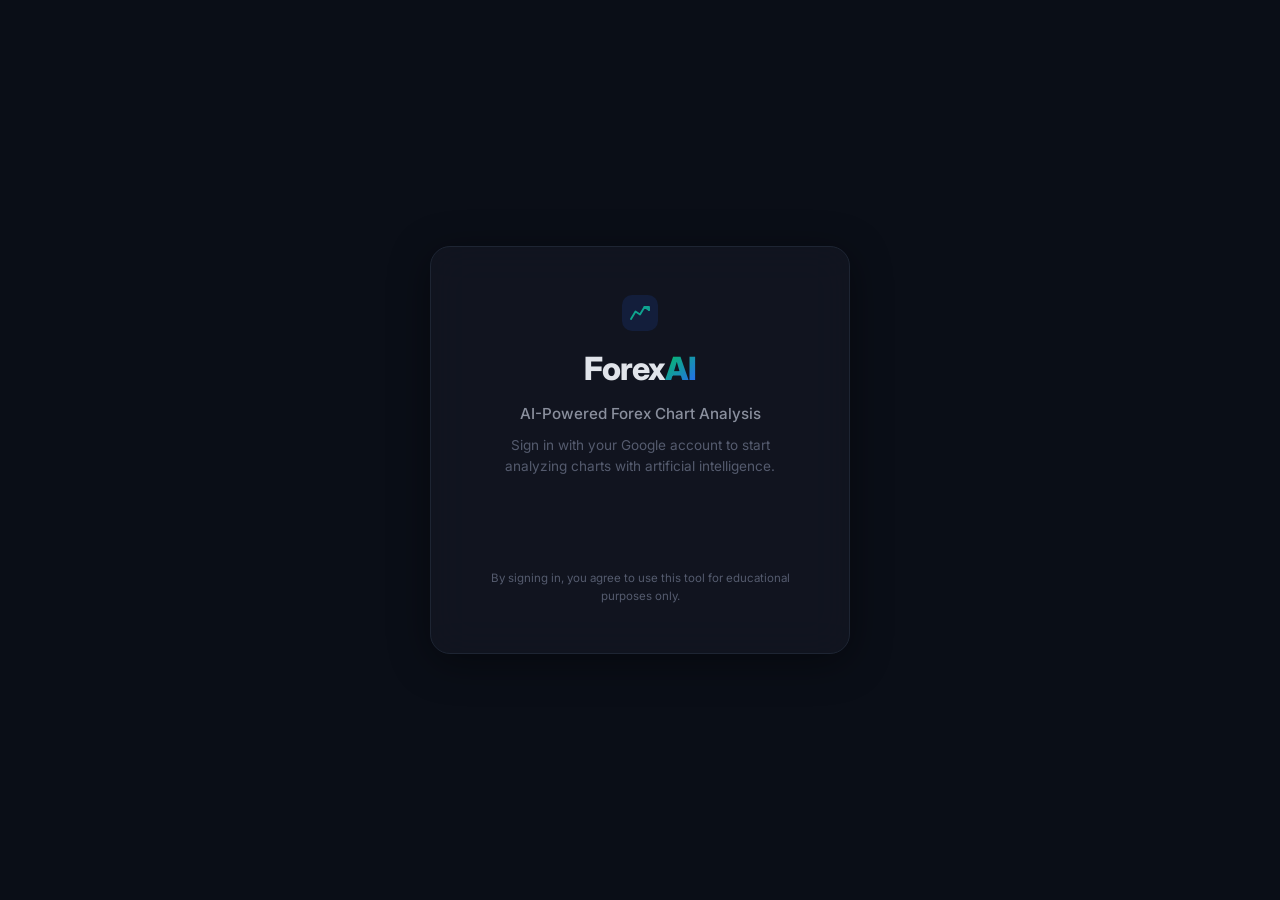
==== index.html @ 13924e3b "Update index.html" ====
<!DOCTYPE html>
<html lang="en">
<head>
    <meta charset="UTF-8">
    <meta name="viewport" content="width=device-width, initial-scale=1.0">
    <meta name="description" content="Forex AI Chart Analyzer - Upload your chart screenshot and get AI-powered Buy/Sell signals with detailed analysis">
    <title>Forex AI Analyzer</title>
    <link rel="preconnect" href="https://fonts.googleapis.com">
    <link rel="preconnect" href="https://fonts.gstatic.com" crossorigin>
    <link href="https://fonts.googleapis.com/css2?family=Inter:wght@300;400;500;600;700;800;900&display=swap" rel="stylesheet">
    <link rel="stylesheet" href="style.css">
    <script src="https://accounts.google.com/gsi/client" async defer></script>
    <script src="https://js.stripe.com/v3/"></script>
</head>
<body>
    <!-- Background Effects -->
    <div class="bg-grid"></div>
    <div class="bg-glow bg-glow-1"></div>
    <div class="bg-glow bg-glow-2"></div>
    <div class="bg-forex-elements">
        <!-- Floating Elements -->
        <div class="forex-el el-1">€</div>
        <div class="forex-el el-2">$</div>
        <div class="forex-el el-3">£</div>
        <div class="forex-el el-4">¥</div>
        <div class="forex-el el-5"><div class="candle-up"></div></div>
        <div class="forex-el el-6"><div class="candle-down"></div></div>
        <div class="forex-el el-7"><div class="candle-up"></div></div>
        <div class="forex-el el-8"><div class="candle-down"></div></div>
        <div class="forex-el el-9">
            <svg viewBox="0 0 24 24" width="32" height="32" fill="none" stroke="currentColor" stroke-width="2"><path d="M3 3v18h18"/><path d="M18 9l-5 5-4-4-6 6"/></svg>
        </div>
        <div class="forex-el el-10">
            <svg viewBox="0 0 24 24" width="32" height="32" fill="none" stroke="currentColor" stroke-width="2"><path d="M12 2v20M17 5H9.5a3.5 3.5 0 0 0 0 7h5a3.5 3.5 0 0 1 0 7H6"/></svg>
        </div>
    </div>

    <!-- Login Screen -->
    <div class="login-screen" id="loginScreen">
        <div class="login-card">
            <div class="login-logo">
                <div class="logo-icon logo-icon-lg">
                    <svg viewBox="0 0 32 32" fill="none">
                        <path d="M4 24L10 14L16 18L22 8L28 12" stroke="url(#gradLogin)" stroke-width="2.5" stroke-linecap="round" stroke-linejoin="round"/>
                        <path d="M22 8L28 8L28 12" stroke="url(#gradLogin)" stroke-width="2.5" stroke-linecap="round" stroke-linejoin="round"/>
                        <defs>
                            <linearGradient id="gradLogin" x1="4" y1="24" x2="28" y2="8">
                                <stop stop-color="#00c853"/>
                                <stop offset="1" stop-color="#2962ff"/>
                            </linearGradient>
                        </defs>
                    </svg>
                </div>
                <h1 class="login-title">Forex<span class="logo-ai">AI</span></h1>
            </div>
            <p class="login-subtitle">AI-Powered Forex Chart Analysis</p>
            <p class="login-desc">Sign in with your Google account to start analyzing charts with artificial intelligence.</p>
            <div class="google-btn-wrapper">
                <div id="googleSignInBtn"></div>
            </div>
            <p class="login-terms">By signing in, you agree to use this tool for educational purposes only.</p>
        </div>
    </div>

    <!-- Header -->
    <header class="header" id="appHeader" style="display:none;">
        <div class="header-inner">
            <div class="logo">
                <div class="logo-icon">
                    <svg viewBox="0 0 32 32" fill="none">
                        <path d="M4 24L10 14L16 18L22 8L28 12" stroke="url(#grad)" stroke-width="2.5" stroke-linecap="round" stroke-linejoin="round"/>
                        <path d="M22 8L28 8L28 12" stroke="url(#grad)" stroke-width="2.5" stroke-linecap="round" stroke-linejoin="round"/>
                        <defs>
                            <linearGradient id="grad" x1="4" y1="24" x2="28" y2="8">
                                <stop stop-color="#00c853"/>
                                <stop offset="1" stop-color="#2962ff"/>
                            </linearGradient>
                        </defs>
                    </svg>
                </div>
                <span class="logo-text">Forex<span class="logo-ai">AI</span></span>
            </div>
            <div class="header-actions">
                <button class="btn-pricing" id="btnPricing">
                    <svg width="16" height="16" viewBox="0 0 24 24" fill="none" stroke="currentColor" stroke-width="2" stroke-linecap="round" stroke-linejoin="round">
                        <path d="M12 2v20M17 5H9.5a3.5 3.5 0 0 0 0 7h5a3.5 3.5 0 0 1 0 7H6"/>
                    </svg>
                    <span id="planBadge" class="plan-badge free">Free</span>
                </button>
                <div class="usage-counter" id="usageCounter">
                    <span id="usageText">3/3 left</span>
                </div>
                <div class="user-profile" id="userProfile">
                    <img class="user-avatar" id="userAvatar" alt="Avatar" src="">
                    <span class="user-name" id="userName"></span>
                </div>
                <button class="btn-logout" id="btnLogout" title="Sign Out">
                    <svg width="18" height="18" viewBox="0 0 24 24" fill="none" stroke="currentColor" stroke-width="2" stroke-linecap="round" stroke-linejoin="round">
                        <path d="M9 21H5a2 2 0 0 1-2-2V5a2 2 0 0 1 2-2h4"/>
                        <polyline points="16 17 21 12 16 7"/>
                        <line x1="21" y1="12" x2="9" y2="12"/>
                    </svg>
                </button>
            </div>
        </div>
    </header>

    <!-- Pricing Modal -->
    <div class="modal-overlay" id="pricingModal">
        <div class="pricing-modal">
            <button class="modal-close" id="pricingClose">&times;</button>
            <h2 class="pricing-title">Upgrade to <span class="gradient-text">Premium</span></h2>
            <p class="pricing-subtitle">Unlock unlimited AI-powered chart analysis</p>

            <div class="pricing-cards">
                <!-- Free Plan -->
                <div class="pricing-card">
                    <div class="pricing-plan-name">Free</div>
                    <div class="pricing-price">
                        <span class="price-amount">$0</span>
                        <span class="price-period">/month</span>
                    </div>
                    <ul class="pricing-features">
                        <li class="included">
                            <svg width="16" height="16" viewBox="0 0 24 24" fill="none" stroke="currentColor" stroke-width="2.5"><polyline points="20 6 9 17 4 12"/></svg>
                            3 analyses per day
                        </li>
                        <li class="included">
                            <svg width="16" height="16" viewBox="0 0 24 24" fill="none" stroke="currentColor" stroke-width="2.5"><polyline points="20 6 9 17 4 12"/></svg>
                            Basic Buy/Sell signals
                        </li>
                        <li class="included">
                            <svg width="16" height="16" viewBox="0 0 24 24" fill="none" stroke="currentColor" stroke-width="2.5"><polyline points="20 6 9 17 4 12"/></svg>
                            Analysis history
                        </li>
                        <li class="excluded">
                            <svg width="16" height="16" viewBox="0 0 24 24" fill="none" stroke="currentColor" stroke-width="2.5"><line x1="18" y1="6" x2="6" y2="18"/><line x1="6" y1="6" x2="18" y2="18"/></svg>
                            Key levels & indicators
                        </li>
                        <li class="excluded">
                            <svg width="16" height="16" viewBox="0 0 24 24" fill="none" stroke="currentColor" stroke-width="2.5"><line x1="18" y1="6" x2="6" y2="18"/><line x1="6" y1="6" x2="18" y2="18"/></svg>
                            Priority AI processing
                        </li>
                    </ul>
                    <button class="btn-plan current" disabled>Current Plan</button>
                </div>

                <!-- Premium Plan -->
                <div class="pricing-card premium">
                    <div class="popular-badge">Most Popular</div>
                    <div class="pricing-plan-name">Premium</div>
                    <div class="pricing-price">
                        <span class="price-amount">$40</span>
                        <span class="price-period">/month</span>
                    </div>
                    <ul class="pricing-features">
                        <li class="included">
                            <svg width="16" height="16" viewBox="0 0 24 24" fill="none" stroke="currentColor" stroke-width="2.5"><polyline points="20 6 9 17 4 12"/></svg>
                            Unlimited analyses
                        </li>
                        <li class="included">
                            <svg width="16" height="16" viewBox="0 0 24 24" fill="none" stroke="currentColor" stroke-width="2.5"><polyline points="20 6 9 17 4 12"/></svg>
                            Advanced Buy/Sell signals
                        </li>
                        <li class="included">
                            <svg width="16" height="16" viewBox="0 0 24 24" fill="none" stroke="currentColor" stroke-width="2.5"><polyline points="20 6 9 17 4 12"/></svg>
                            Analysis history
                        </li>
                        <li class="included">
                            <svg width="16" height="16" viewBox="0 0 24 24" fill="none" stroke="currentColor" stroke-width="2.5"><polyline points="20 6 9 17 4 12"/></svg>
                            Key levels & indicators
                        </li>
                        <li class="included">
                            <svg width="16" height="16" viewBox="0 0 24 24" fill="none" stroke="currentColor" stroke-width="2.5"><polyline points="20 6 9 17 4 12"/></svg>
                            Priority AI processing
                        </li>
                    </ul>
                    <button class="btn-plan upgrade" id="btnUpgrade">
                        <svg width="16" height="16" viewBox="0 0 24 24" fill="none" stroke="currentColor" stroke-width="2.5"><polygon points="13 2 3 14 12 14 11 22 21 10 12 10 13 2"/></svg>
                        Upgrade Now
                    </button>
                </div>
            </div>
        </div>
    </div>

    <!-- Checkout Modal -->
    <div class="modal-overlay" id="checkoutModal">
        <div class="checkout-modal">
            <button class="modal-close" id="checkoutClose">&times;</button>
            <div class="checkout-header">
                <h3>Complete Payment</h3>
                <p>ForexAI Premium - $40/month</p>
            </div>
            
            <form class="checkout-form" id="checkoutForm">
                <div class="form-group">
                    <label>Email Address</label>
                    <input type="email" id="checkoutEmail" required placeholder="you@example.com">
                </div>
                
                <div class="form-group">
                    <label>Card Information</label>
                    <div class="card-input-wrapper">
                        <svg class="card-icon" width="20" height="20" viewBox="0 0 24 24" fill="none" stroke="currentColor" stroke-width="2" stroke-linecap="round" stroke-linejoin="round"><rect x="1" y="4" width="22" height="16" rx="2" ry="2"></rect><line x1="1" y1="10" x2="23" y2="10"></line></svg>
                        <input type="text" id="cardNumber" class="card-number" placeholder="0000 0000 0000 0000" maxlength="19" required>
                    </div>
                    <div class="card-details-row">
                        <input type="text" id="cardExpiry" placeholder="MM / YY" maxlength="7" required>
                        <input type="text" id="cardCvc" placeholder="CVC" maxlength="4" required>
                    </div>
                </div>

                <div class="form-group">
                    <label>Name on Card</label>
                    <input type="text" id="cardName" required placeholder="John Doe">
                </div>

                <button type="submit" class="btn-pay" id="btnPay">
                    <span class="pay-text">Pay $40</span>
                    <div class="spinner pay-spinner" style="display:none;"></div>
                </button>
                <div class="secure-badge">
                    <svg width="14" height="14" viewBox="0 0 24 24" fill="none" stroke="currentColor" stroke-width="2"><rect x="3" y="11" width="18" height="11" rx="2" ry="2"></rect><path d="M7 11V7a5 5 0 0 1 10 0v4"></path></svg>
                    Payments are secure and encrypted
                </div>
            </form>
        </div>
    </div>

    <!-- Main Content -->
    <main class="main" id="appMain" style="display:none;">
        <!-- Hero Section -->
        <section class="hero">
            <h1>Analyze Forex Charts <br><span class="gradient-text">with Artificial Intelligence</span></h1>
            <p class="hero-desc">Upload a chart screenshot and get professional analysis with Buy/Sell signals, risk levels, and detailed recommendations.</p>
        </section>

        <!-- Upload Section -->
        <section class="upload-section">
            <div class="upload-zone" id="uploadZone">
                <div class="upload-content" id="uploadContent">
                    <div class="upload-icon">
                        <svg width="48" height="48" viewBox="0 0 24 24" fill="none" stroke="currentColor" stroke-width="1.5" stroke-linecap="round" stroke-linejoin="round">
                            <path d="M21 15v4a2 2 0 0 1-2 2H5a2 2 0 0 1-2-2v-4"/>
                            <polyline points="17 8 12 3 7 8"/>
                            <line x1="12" y1="3" x2="12" y2="15"/>
                        </svg>
                    </div>
                    <h3>Drag & drop your chart here</h3>
                    <p>or click to browse</p>
                    <span class="upload-formats">PNG, JPG, WEBP — Max 10MB</span>
                </div>
                <div class="upload-preview" id="uploadPreview" style="display:none;">
                    <img id="previewImg" alt="Preview">
                    <button class="btn-remove" id="btnRemove" title="Remove image">
                        <svg width="20" height="20" viewBox="0 0 24 24" fill="none" stroke="currentColor" stroke-width="2"><line x1="18" y1="6" x2="6" y2="18"/><line x1="6" y1="6" x2="18" y2="18"/></svg>
                    </button>
                </div>
                <input type="file" id="fileInput" accept="image/*" hidden>
            </div>

            <button class="btn-analyze" id="btnAnalyze" disabled>
                <span class="btn-text">
                    <svg width="20" height="20" viewBox="0 0 24 24" fill="none" stroke="currentColor" stroke-width="2" stroke-linecap="round" stroke-linejoin="round">
                        <polygon points="13 2 3 14 12 14 11 22 21 10 12 10 13 2"/>
                    </svg>
                    Analyze with AI
                </span>
                <span class="btn-loading" style="display:none;">
                    <div class="spinner"></div>
                    Analyzing...
                </span>
            </button>
        </section>

        <!-- Results Section -->
        <section class="results-section" id="resultsSection" style="display:none;">
            <div class="results-header">
                <h2>📊 Analysis Results</h2>
                <div class="results-timestamp" id="resultsTime"></div>
            </div>

            <div class="signal-card" id="signalCard">
                <div class="signal-main">
                    <div class="signal-badge" id="signalBadge">BUY</div>
                    <div class="signal-details">
                        <div class="signal-label">Main Signal</div>
                        <div class="signal-pair" id="signalPair">—</div>
                    </div>
                </div>
                <div class="signal-metrics">
                    <div class="metric">
                        <span class="metric-label">Confidence</span>
                        <div class="metric-bar">
                            <div class="metric-fill" id="confidenceFill"></div>
                        </div>
                        <span class="metric-value" id="confidenceValue">—</span>
                    </div>
                    <div class="metric">
                        <span class="metric-label">Risk</span>
                        <span class="metric-value risk-badge" id="riskValue">—</span>
                    </div>
                </div>
            </div>

            <div class="analysis-grid">
                <div class="analysis-card">
                    <div class="card-header">
                        <span class="card-icon">📝</span>
                        <h3>Detailed Analysis</h3>
                    </div>
                    <div class="card-body" id="analysisText"></div>
                </div>

                <div class="analysis-card">
                    <div class="card-header">
                        <span class="card-icon">🎯</span>
                        <h3>Key Levels</h3>
                    </div>
                    <div class="card-body">
                        <div class="levels-grid" id="levelsGrid"></div>
                    </div>
                </div>

                <div class="analysis-card full-width">
                    <div class="card-header">
                        <span class="card-icon">💡</span>
                        <h3>Recommendations</h3>
                    </div>
                    <div class="card-body" id="recommendationsText"></div>
                </div>
            </div>
        </section>

        <!-- History Section -->
        <section class="history-section" id="historySection" style="display:none;">
            <div class="history-header">
                <h2>📋 Analysis History</h2>
                <button class="btn-clear-history" id="btnClearHistory">Clear</button>
            </div>
            <div class="history-list" id="historyList"></div>
        </section>
    </main>

    <script src="app.js"></script>
</body>
</html>
---- style.css ----
/* ===== RESET & BASE ===== */
*, *::before, *::after {
    margin: 0;
    padding: 0;
    box-sizing: border-box;
}

:root {
    --bg-primary: #0a0e17;
    --bg-secondary: #0d1321;
    --bg-card: #131722;
    --bg-card-hover: #1a1f2e;
    --bg-input: #0e1525;
    --border: #1e2533;
    --border-hover: #2a3344;
    --text-primary: #e1e4ea;
    --text-secondary: #8a8f9d;
    --text-muted: #555b6e;
    --green: #00c853;
    --green-dim: rgba(0, 200, 83, 0.15);
    --green-glow: rgba(0, 200, 83, 0.4);
    --red: #ff1744;
    --red-dim: rgba(255, 23, 68, 0.15);
    --red-glow: rgba(255, 23, 68, 0.4);
    --orange: #ff9100;
    --orange-dim: rgba(255, 145, 0, 0.15);
    --blue: #2962ff;
    --blue-dim: rgba(41, 98, 255, 0.12);
    --blue-glow: rgba(41, 98, 255, 0.3);
    --gradient: linear-gradient(135deg, #00c853, #2962ff);
    --gradient-warm: linear-gradient(135deg, #ff9100, #ff1744);
    --radius: 12px;
    --radius-lg: 16px;
    --radius-xl: 20px;
    --shadow: 0 4px 24px rgba(0, 0, 0, 0.3);
    --shadow-lg: 0 8px 40px rgba(0, 0, 0, 0.4);
    --transition: 0.3s cubic-bezier(0.4, 0, 0.2, 1);
}

html {
    scroll-behavior: smooth;
}

body {
    font-family: 'Inter', -apple-system, BlinkMacSystemFont, sans-serif;
    background: var(--bg-primary);
    color: var(--text-primary);
    line-height: 1.6;
    min-height: 100vh;
    overflow-x: hidden;
    -webkit-font-smoothing: antialiased;
}

/* ===== BACKGROUND EFFECTS ===== */
.bg-grid {
    position: fixed;
    inset: 0;
    background-image: 
        linear-gradient(rgba(41, 98, 255, 0.03) 1px, transparent 1px),
        linear-gradient(90deg, rgba(41, 98, 255, 0.03) 1px, transparent 1px);
    background-size: 60px 60px;
    pointer-events: none;
    z-index: 0;
}

.bg-glow {
    position: fixed;
    border-radius: 50%;
    filter: blur(120px);
    pointer-events: none;
    z-index: 0;
}

.bg-glow-1 {
    width: 600px;
    height: 600px;
    background: rgba(41, 98, 255, 0.08);
    top: -200px;
    right: -100px;
    animation: float 20s ease-in-out infinite;
}

.bg-glow-2 {
    width: 500px;
    height: 500px;
    background: rgba(0, 200, 83, 0.06);
    bottom: -200px;
    left: -100px;
    animation: float 25s ease-in-out infinite reverse;
}

@keyframes float {
    0%, 100% { transform: translate(0, 0); }
    33% { transform: translate(30px, -30px); }
    66% { transform: translate(-20px, 20px); }
}

/* ===== LOGIN SCREEN ===== */
.login-screen {
    position: fixed;
    inset: 0;
    z-index: 1000;
    display: flex;
    align-items: center;
    justify-content: center;
    background: var(--bg-primary);
    transition: opacity 0.5s ease, transform 0.5s ease;
}

.login-screen.hidden {
    opacity: 0;
    transform: scale(1.02);
    pointer-events: none;
}

.login-card {
    text-align: center;
    padding: 48px 40px;
    background: rgba(19, 23, 34, 0.8);
    border: 1px solid var(--border);
    border-radius: var(--radius-xl);
    backdrop-filter: blur(20px);
    -webkit-backdrop-filter: blur(20px);
    box-shadow: var(--shadow-lg);
    max-width: 420px;
    width: 90%;
    animation: loginAppear 0.6s ease-out;
}

@keyframes loginAppear {
    from { opacity: 0; transform: translateY(20px); }
    to { opacity: 1; transform: translateY(0); }
}

.login-logo {
    display: flex;
    flex-direction: column;
    align-items: center;
    gap: 12px;
    margin-bottom: 8px;
}

.logo-icon-lg {
    width: 56px;
    height: 56px;
    padding: 10px;
}

.login-title {
    font-size: 2rem;
    font-weight: 800;
    letter-spacing: -1px;
}

.login-subtitle {
    color: var(--text-secondary);
    font-size: 0.95rem;
    font-weight: 500;
    margin-bottom: 8px;
}

.login-desc {
    color: var(--text-muted);
    font-size: 0.85rem;
    line-height: 1.6;
    margin-bottom: 28px;
    max-width: 320px;
    margin-left: auto;
    margin-right: auto;
}

.google-btn-wrapper {
    display: flex;
    justify-content: center;
    margin-bottom: 20px;
    min-height: 44px;
}

.login-terms {
    color: var(--text-muted);
    font-size: 0.72rem;
    line-height: 1.5;
}

/* ===== HEADER ===== */
.header {
    position: sticky;
    top: 0;
    z-index: 100;
    background: rgba(10, 14, 23, 0.8);
    backdrop-filter: blur(20px);
    -webkit-backdrop-filter: blur(20px);
    border-bottom: 1px solid var(--border);
}

.header-inner {
    max-width: 1100px;
    margin: 0 auto;
    padding: 14px 24px;
    display: flex;
    align-items: center;
    justify-content: space-between;
}

.logo {
    display: flex;
    align-items: center;
    gap: 10px;
}

.logo-icon {
    width: 36px;
    height: 36px;
    background: var(--blue-dim);
    border-radius: 10px;
    display: flex;
    align-items: center;
    justify-content: center;
    padding: 6px;
}

.logo-icon svg {
    width: 100%;
    height: 100%;
}

.logo-text {
    font-size: 1.3rem;
    font-weight: 700;
    letter-spacing: -0.5px;
}

.logo-ai {
    background: var(--gradient);
    -webkit-background-clip: text;
    -webkit-text-fill-color: transparent;
    background-clip: text;
    font-weight: 800;
}

/* User Profile */
.header-actions {
    display: flex;
    align-items: center;
    gap: 12px;
}

.user-profile {
    display: flex;
    align-items: center;
    gap: 10px;
}

.user-avatar {
    width: 32px;
    height: 32px;
    border-radius: 50%;
    border: 2px solid var(--border);
    object-fit: cover;
}

.user-name {
    font-size: 0.85rem;
    font-weight: 500;
    color: var(--text-secondary);
}

.btn-logout {
    width: 36px;
    height: 36px;
    display: flex;
    align-items: center;
    justify-content: center;
    background: transparent;
    border: 1px solid var(--border);
    border-radius: 10px;
    color: var(--text-muted);
    cursor: pointer;
    transition: var(--transition);
}

.btn-logout:hover {
    border-color: var(--red);
    color: var(--red);
    background: var(--red-dim);
}

/* ===== MAIN ===== */
.main {
    position: relative;
    z-index: 1;
    max-width: 1100px;
    margin: 0 auto;
    padding: 0 24px 60px;
}

/* ===== HERO ===== */
.hero {
    text-align: center;
    padding: 60px 0 40px;
}

.hero h1 {
    font-size: clamp(1.8rem, 4vw, 2.8rem);
    font-weight: 800;
    line-height: 1.2;
    letter-spacing: -1px;
    margin-bottom: 16px;
}

.gradient-text {
    background: var(--gradient);
    -webkit-background-clip: text;
    -webkit-text-fill-color: transparent;
    background-clip: text;
}

.hero-desc {
    color: var(--text-secondary);
    font-size: 1.05rem;
    max-width: 560px;
    margin: 0 auto;
    line-height: 1.7;
}

/* ===== UPLOAD SECTION ===== */
.upload-section {
    margin-bottom: 40px;
}

.upload-zone {
    border: 2px dashed var(--border);
    border-radius: var(--radius-xl);
    background: var(--bg-card);
    cursor: pointer;
    transition: var(--transition);
    overflow: hidden;
    position: relative;
}

.upload-zone:hover {
    border-color: var(--blue);
    background: rgba(41, 98, 255, 0.04);
}

.upload-zone.dragging {
    border-color: var(--green);
    background: rgba(0, 200, 83, 0.04);
    transform: scale(1.01);
}

.upload-zone.has-image {
    border-style: solid;
    border-color: var(--border);
    cursor: default;
}

.upload-content {
    display: flex;
    flex-direction: column;
    align-items: center;
    justify-content: center;
    padding: 50px 20px;
    gap: 8px;
}

.upload-icon {
    width: 72px;
    height: 72px;
    background: var(--blue-dim);
    border-radius: 50%;
    display: flex;
    align-items: center;
    justify-content: center;
    color: var(--blue);
    margin-bottom: 8px;
    animation: pulse-soft 3s ease-in-out infinite;
}

@keyframes pulse-soft {
    0%, 100% { transform: scale(1); box-shadow: 0 0 0 0 rgba(41, 98, 255, 0.2); }
    50% { transform: scale(1.05); box-shadow: 0 0 0 15px rgba(41, 98, 255, 0); }
}

.upload-content h3 {
    font-size: 1.1rem;
    font-weight: 600;
}

.upload-content p {
    color: var(--text-secondary);
    font-size: 0.9rem;
}

.upload-formats {
    font-size: 0.75rem;
    color: var(--text-muted);
    margin-top: 4px;
}

.upload-preview {
    position: relative;
    width: 100%;
}

.upload-preview img {
    width: 100%;
    max-height: 450px;
    object-fit: contain;
    display: block;
    background: #0a0c12;
}

.btn-remove {
    position: absolute;
    top: 12px;
    right: 12px;
    width: 36px;
    height: 36px;
    background: rgba(10, 14, 23, 0.85);
    backdrop-filter: blur(8px);
    border: 1px solid var(--border);
    border-radius: 10px;
    color: var(--text-secondary);
    cursor: pointer;
    display: flex;
    align-items: center;
    justify-content: center;
    transition: var(--transition);
}

.btn-remove:hover {
    background: var(--red-dim);
    border-color: var(--red);
    color: var(--red);
}

.btn-analyze {
    display: flex;
    align-items: center;
    justify-content: center;
    width: 100%;
    margin-top: 16px;
    padding: 15px 24px;
    background: var(--gradient);
    border: none;
    border-radius: var(--radius);
    color: white;
    font-family: inherit;
    font-size: 1rem;
    font-weight: 600;
    cursor: pointer;
    transition: var(--transition);
    position: relative;
    overflow: hidden;
}

.btn-analyze::before {
    content: '';
    position: absolute;
    inset: 0;
    background: linear-gradient(90deg, transparent, rgba(255,255,255,0.1), transparent);
    transform: translateX(-100%);
    transition: 0.6s;
}

.btn-analyze:not(:disabled):hover::before {
    transform: translateX(100%);
}

.btn-analyze:not(:disabled):hover {
    transform: translateY(-2px);
    box-shadow: 0 8px 30px rgba(41, 98, 255, 0.3);
}

.btn-analyze:disabled {
    opacity: 0.4;
    cursor: not-allowed;
}

.btn-text, .btn-loading {
    display: flex;
    align-items: center;
    gap: 8px;
}

.spinner {
    width: 20px;
    height: 20px;
    border: 2.5px solid rgba(255, 255, 255, 0.3);
    border-top-color: white;
    border-radius: 50%;
    animation: spin 0.8s linear infinite;
}

@keyframes spin {
    to { transform: rotate(360deg); }
}

/* ===== RESULTS ===== */
.results-section {
    animation: fadeUp 0.6s ease-out;
}

@keyframes fadeUp {
    from { opacity: 0; transform: translateY(20px); }
    to { opacity: 1; transform: translateY(0); }
}

.results-header {
    display: flex;
    align-items: center;
    justify-content: space-between;
    margin-bottom: 20px;
}

.results-header h2 {
    font-size: 1.3rem;
    font-weight: 700;
}

.results-timestamp {
    font-size: 0.8rem;
    color: var(--text-muted);
}

/* Signal Card */
.signal-card {
    background: var(--bg-card);
    border: 1px solid var(--border);
    border-radius: var(--radius-xl);
    padding: 24px;
    margin-bottom: 20px;
    transition: var(--transition);
}

.signal-card.buy {
    border-color: rgba(0, 200, 83, 0.3);
    box-shadow: 0 0 40px rgba(0, 200, 83, 0.08);
}

.signal-card.sell {
    border-color: rgba(255, 23, 68, 0.3);
    box-shadow: 0 0 40px rgba(255, 23, 68, 0.08);
}

.signal-card.hold {
    border-color: rgba(255, 145, 0, 0.3);
    box-shadow: 0 0 40px rgba(255, 145, 0, 0.08);
}

.signal-main {
    display: flex;
    align-items: center;
    gap: 16px;
    margin-bottom: 20px;
}

.signal-badge {
    padding: 10px 28px;
    border-radius: var(--radius);
    font-size: 1.3rem;
    font-weight: 800;
    letter-spacing: 2px;
    animation: glow-pulse 2s ease-in-out infinite;
}

.signal-card.buy .signal-badge {
    background: var(--green-dim);
    color: var(--green);
    text-shadow: 0 0 20px var(--green-glow);
}

.signal-card.sell .signal-badge {
    background: var(--red-dim);
    color: var(--red);
    text-shadow: 0 0 20px var(--red-glow);
}

.signal-card.hold .signal-badge {
    background: var(--orange-dim);
    color: var(--orange);
}

@keyframes glow-pulse {
    0%, 100% { opacity: 1; }
    50% { opacity: 0.8; }
}

.signal-label {
    font-size: 0.8rem;
    color: var(--text-muted);
    text-transform: uppercase;
    letter-spacing: 1px;
    margin-bottom: 2px;
}

.signal-pair {
    font-size: 1.1rem;
    font-weight: 600;
}

.signal-metrics {
    display: flex;
    gap: 24px;
    flex-wrap: wrap;
}

.metric {
    flex: 1;
    min-width: 150px;
    display: flex;
    flex-direction: column;
    gap: 6px;
}

.metric-label {
    font-size: 0.8rem;
    color: var(--text-muted);
    text-transform: uppercase;
    letter-spacing: 0.5px;
}

.metric-bar {
    height: 6px;
    background: var(--bg-input);
    border-radius: 10px;
    overflow: hidden;
}

.metric-fill {
    height: 100%;
    border-radius: 10px;
    background: var(--gradient);
    transition: width 1s ease-out;
    width: 0%;
}

.metric-value {
    font-size: 0.95rem;
    font-weight: 600;
}

.risk-badge {
    display: inline-block;
    padding: 3px 10px;
    border-radius: 6px;
    font-size: 0.8rem;
    width: fit-content;
}

.risk-badge.low {
    background: var(--green-dim);
    color: var(--green);
}

.risk-badge.medium {
    background: var(--orange-dim);
    color: var(--orange);
}

.risk-badge.high {
    background: var(--red-dim);
    color: var(--red);
}

/* Analysis Grid */
.analysis-grid {
    display: grid;
    grid-template-columns: 1fr 1fr;
    gap: 16px;
}

.analysis-card {
    background: var(--bg-card);
    border: 1px solid var(--border);
    border-radius: var(--radius-lg);
    padding: 22px;
    transition: var(--transition);
}

.analysis-card:hover {
    border-color: var(--border-hover);
}

.analysis-card.full-width {
    grid-column: 1 / -1;
}

.card-header {
    display: flex;
    align-items: center;
    gap: 8px;
    margin-bottom: 14px;
}

.card-icon {
    font-size: 1.1rem;
}

.card-header h3 {
    font-size: 0.95rem;
    font-weight: 600;
}

.card-body {
    color: var(--text-secondary);
    font-size: 0.9rem;
    line-height: 1.7;
}

.card-body p {
    margin-bottom: 8px;
}

.card-body ul {
    list-style: none;
    padding: 0;
}

.card-body ul li {
    padding: 4px 0;
    padding-left: 18px;
    position: relative;
}

.card-body ul li::before {
    content: '▸';
    position: absolute;
    left: 0;
    color: var(--blue);
}

/* Levels Grid */
.levels-grid {
    display: grid;
    gap: 10px;
}

.level-item {
    display: flex;
    justify-content: space-between;
    align-items: center;
    padding: 10px 14px;
    background: var(--bg-input);
    border-radius: 8px;
}

.level-label {
    font-size: 0.8rem;
    color: var(--text-muted);
    text-transform: uppercase;
    letter-spacing: 0.5px;
}

.level-value {
    font-weight: 700;
    font-size: 0.95rem;
    font-family: 'Inter', monospace;
}

.level-value.green { color: var(--green); }
.level-value.red { color: var(--red); }
.level-value.blue { color: #5b8aff; }

/* ===== HISTORY ===== */
.history-section {
    margin-top: 50px;
}

.history-header {
    display: flex;
    align-items: center;
    justify-content: space-between;
    margin-bottom: 16px;
}

.history-header h2 {
    font-size: 1.2rem;
    font-weight: 700;
}

.btn-clear-history {
    padding: 6px 14px;
    background: transparent;
    border: 1px solid var(--border);
    border-radius: 8px;
    color: var(--text-secondary);
    font-family: inherit;
    font-size: 0.8rem;
    cursor: pointer;
    transition: var(--transition);
}

.btn-clear-history:hover {
    border-color: var(--red);
    color: var(--red);
    background: var(--red-dim);
}

.history-list {
    display: grid;
    gap: 10px;
}

.history-item {
    display: flex;
    align-items: center;
    gap: 14px;
    padding: 14px 18px;
    background: var(--bg-card);
    border: 1px solid var(--border);
    border-radius: var(--radius);
    cursor: pointer;
    transition: var(--transition);
}

.history-item:hover {
    border-color: var(--border-hover);
    background: var(--bg-card-hover);
}

.history-signal {
    padding: 4px 12px;
    border-radius: 6px;
    font-size: 0.75rem;
    font-weight: 700;
    letter-spacing: 1px;
    min-width: 55px;
    text-align: center;
}

.history-signal.buy { background: var(--green-dim); color: var(--green); }
.history-signal.sell { background: var(--red-dim); color: var(--red); }
.history-signal.hold { background: var(--orange-dim); color: var(--orange); }

.history-info {
    flex: 1;
}

.history-pair {
    font-weight: 600;
    font-size: 0.9rem;
}

.history-date {
    font-size: 0.75rem;
    color: var(--text-muted);
}

.history-confidence {
    font-size: 0.85rem;
    font-weight: 600;
    color: var(--text-secondary);
}

/* ===== RESPONSIVE ===== */
@media (max-width: 768px) {
    .hero {
        padding: 40px 0 30px;
    }

    .hero h1 {
        font-size: 1.6rem;
    }

    .analysis-grid {
        grid-template-columns: 1fr;
    }

    .signal-metrics {
        flex-direction: column;
        gap: 16px;
    }

    .upload-content {
        padding: 35px 16px;
    }

    .user-name {
        display: none;
    }

    .login-card {
        padding: 32px 24px;
    }
}

/* ===== PRICING BUTTON & USAGE ===== */
.btn-pricing {
    display: flex;
    align-items: center;
    gap: 6px;
    padding: 6px 14px;
    background: transparent;
    border: 1px solid var(--border);
    border-radius: 100px;
    color: var(--text-secondary);
    font-family: inherit;
    font-size: 0.82rem;
    cursor: pointer;
    transition: var(--transition);
}

.btn-pricing:hover {
    border-color: var(--blue);
    background: var(--blue-dim);
}

.plan-badge {
    font-size: 0.7rem;
    font-weight: 700;
    padding: 2px 8px;
    border-radius: 100px;
    text-transform: uppercase;
    letter-spacing: 0.5px;
}

.plan-badge.free {
    background: var(--blue-dim);
    color: #5b8aff;
}

.plan-badge.premium {
    background: linear-gradient(135deg, rgba(255, 145, 0, 0.2), rgba(255, 23, 68, 0.2));
    color: var(--orange);
}

.usage-counter {
    padding: 4px 12px;
    background: var(--bg-card);
    border: 1px solid var(--border);
    border-radius: 100px;
    font-size: 0.75rem;
    color: var(--text-muted);
}

.usage-counter.low {
    border-color: rgba(255, 145, 0, 0.3);
    color: var(--orange);
}

.usage-counter.empty {
    border-color: rgba(255, 23, 68, 0.3);
    color: var(--red);
}

/* ===== PRICING MODAL ===== */
.modal-overlay {
    position: fixed;
    inset: 0;
    background: rgba(0, 0, 0, 0.7);
    backdrop-filter: blur(8px);
    display: flex;
    align-items: center;
    justify-content: center;
    z-index: 1000;
    opacity: 0;
    pointer-events: none;
    transition: var(--transition);
    padding: 20px;
}

.modal-overlay.show {
    opacity: 1;
    pointer-events: all;
}

.pricing-modal {
    background: var(--bg-secondary);
    border: 1px solid var(--border);
    border-radius: var(--radius-xl);
    padding: 36px;
    max-width: 720px;
    width: 100%;
    position: relative;
    transform: translateY(20px) scale(0.95);
    transition: var(--transition);
    box-shadow: var(--shadow-lg);
}

.modal-overlay.show .pricing-modal {
    transform: translateY(0) scale(1);
}

.modal-close {
    position: absolute;
    top: 16px;
    right: 16px;
    width: 36px;
    height: 36px;
    display: flex;
    align-items: center;
    justify-content: center;
    background: transparent;
    border: 1px solid var(--border);
    border-radius: 10px;
    color: var(--text-secondary);
    font-size: 1.3rem;
    cursor: pointer;
    transition: var(--transition);
}

.modal-close:hover {
    background: var(--bg-card);
    color: var(--text-primary);
}

.pricing-title {
    font-size: 1.5rem;
    font-weight: 800;
    text-align: center;
    margin-bottom: 6px;
}

.pricing-subtitle {
    text-align: center;
    color: var(--text-secondary);
    font-size: 0.9rem;
    margin-bottom: 28px;
}

.pricing-cards {
    display: grid;
    grid-template-columns: 1fr 1fr;
    gap: 16px;
}

.pricing-card {
    background: var(--bg-card);
    border: 1px solid var(--border);
    border-radius: var(--radius-lg);
    padding: 24px;
    position: relative;
    transition: var(--transition);
}

.pricing-card.premium {
    border-color: rgba(41, 98, 255, 0.4);
    background: linear-gradient(180deg, rgba(41, 98, 255, 0.06) 0%, var(--bg-card) 100%);
    box-shadow: 0 0 40px rgba(41, 98, 255, 0.08);
}

.popular-badge {
    position: absolute;
    top: -10px;
    left: 50%;
    transform: translateX(-50%);
    padding: 4px 14px;
    background: var(--gradient);
    border-radius: 100px;
    font-size: 0.7rem;
    font-weight: 700;
    color: white;
    text-transform: uppercase;
    letter-spacing: 0.5px;
    white-space: nowrap;
}

.pricing-plan-name {
    font-size: 1rem;
    font-weight: 600;
    color: var(--text-secondary);
    margin-bottom: 8px;
    margin-top: 4px;
}

.pricing-price {
    margin-bottom: 20px;
}

.price-amount {
    font-size: 2.2rem;
    font-weight: 800;
    letter-spacing: -1px;
}

.price-period {
    font-size: 0.85rem;
    color: var(--text-muted);
}

.pricing-features {
    list-style: none;
    padding: 0;
    margin-bottom: 24px;
}

.pricing-features li {
    display: flex;
    align-items: center;
    gap: 8px;
    padding: 6px 0;
    font-size: 0.85rem;
}

.pricing-features li.included {
    color: var(--text-secondary);
}

.pricing-features li.included svg {
    color: var(--green);
    flex-shrink: 0;
}

.pricing-features li.excluded {
    color: var(--text-muted);
}

.pricing-features li.excluded svg {
    color: var(--text-muted);
    opacity: 0.5;
    flex-shrink: 0;
}

.btn-plan {
    width: 100%;
    padding: 11px;
    border-radius: var(--radius);
    font-family: inherit;
    font-size: 0.9rem;
    font-weight: 600;
    cursor: pointer;
    transition: var(--transition);
    display: flex;
    align-items: center;
    justify-content: center;
    gap: 6px;
}

.btn-plan.current {
    background: var(--bg-input);
    border: 1px solid var(--border);
    color: var(--text-muted);
    cursor: default;
}

.btn-plan.upgrade {
    background: var(--gradient);
    border: none;
    color: white;
}

.btn-plan.upgrade:hover {
    transform: translateY(-2px);
    box-shadow: 0 8px 24px rgba(41, 98, 255, 0.3);
}

/* ===== CHECKOUT MODAL ===== */
.checkout-modal {
    background: var(--bg-secondary);
    border: 1px solid var(--border);
    border-radius: var(--radius-lg);
    padding: 32px;
    max-width: 440px;
    width: 100%;
    position: relative;
    transform: translateY(20px) scale(0.95);
    transition: var(--transition);
    box-shadow: var(--shadow-lg);
}

.modal-overlay.show .checkout-modal {
    transform: translateY(0) scale(1);
}

.checkout-header {
    margin-bottom: 24px;
    text-align: center;
}

.checkout-header h3 {
    font-size: 1.4rem;
    font-weight: 700;
    margin-bottom: 4px;
}

.checkout-header p {
    color: var(--text-secondary);
    font-size: 0.9rem;
}

.checkout-form .form-group {
    margin-bottom: 16px;
}

.checkout-form label {
    display: block;
    font-size: 0.8rem;
    color: var(--text-secondary);
    margin-bottom: 6px;
}

.checkout-form input {
    width: 100%;
    background: var(--bg-input);
    border: 1px solid var(--border);
    border-radius: 8px;
    padding: 12px 14px;
    color: var(--text-primary);
    font-family: inherit;
    font-size: 0.95rem;
    outline: none;
    transition: var(--transition);
}

.checkout-form input:focus {
    border-color: var(--blue);
    box-shadow: 0 0 0 3px var(--blue-dim);
}

.checkout-form input::placeholder {
    color: var(--text-muted);
}

.card-input-wrapper {
    position: relative;
    margin-bottom: 10px;
}

.card-icon {
    position: absolute;
    left: 14px;
    top: 50%;
    transform: translateY(-50%);
    color: var(--text-muted);
}

.card-number {
    padding-left: 44px !important;
    font-family: 'Inter', monospace !important;
    letter-spacing: 1px;
}

.card-details-row {
    display: grid;
    grid-template-columns: 1fr 1fr;
    gap: 10px;
}

.btn-pay {
    width: 100%;
    padding: 14px;
    background: var(--gradient);
    border: none;
    border-radius: 8px;
    color: white;
    font-family: inherit;
    font-size: 1rem;
    font-weight: 600;
    cursor: pointer;
    margin-top: 24px;
    transition: var(--transition);
    display: flex;
    justify-content: center;
    align-items: center;
}

.btn-pay:hover:not(:disabled) {
    transform: translateY(-2px);
    box-shadow: 0 8px 24px rgba(41, 98, 255, 0.3);
}

.btn-pay:disabled {
    opacity: 0.7;
    cursor: not-allowed;
}

.secure-badge {
    display: flex;
    align-items: center;
    justify-content: center;
    gap: 6px;
    color: var(--text-muted);
    font-size: 0.75rem;
    margin-top: 16px;
}

/* ===== SCROLLBAR ===== */
::-webkit-scrollbar {
    width: 6px;
}

::-webkit-scrollbar-track {
    background: var(--bg-primary);
}

::-webkit-scrollbar-thumb {
    background: var(--border);
    border-radius: 10px;
}

::-webkit-scrollbar-thumb:hover {
    background: var(--text-muted);
}

/* ===== SELECTION ===== */
::selection {
    background: rgba(41, 98, 255, 0.3);
    color: white;
}

/* ===== RESPONSIVE PRICING ===== */
@media (max-width: 768px) {
    .pricing-cards {
        grid-template-columns: 1fr;
    }

    .pricing-modal {
        padding: 24px;
    }

    .usage-counter {
        display: none;
    }
}
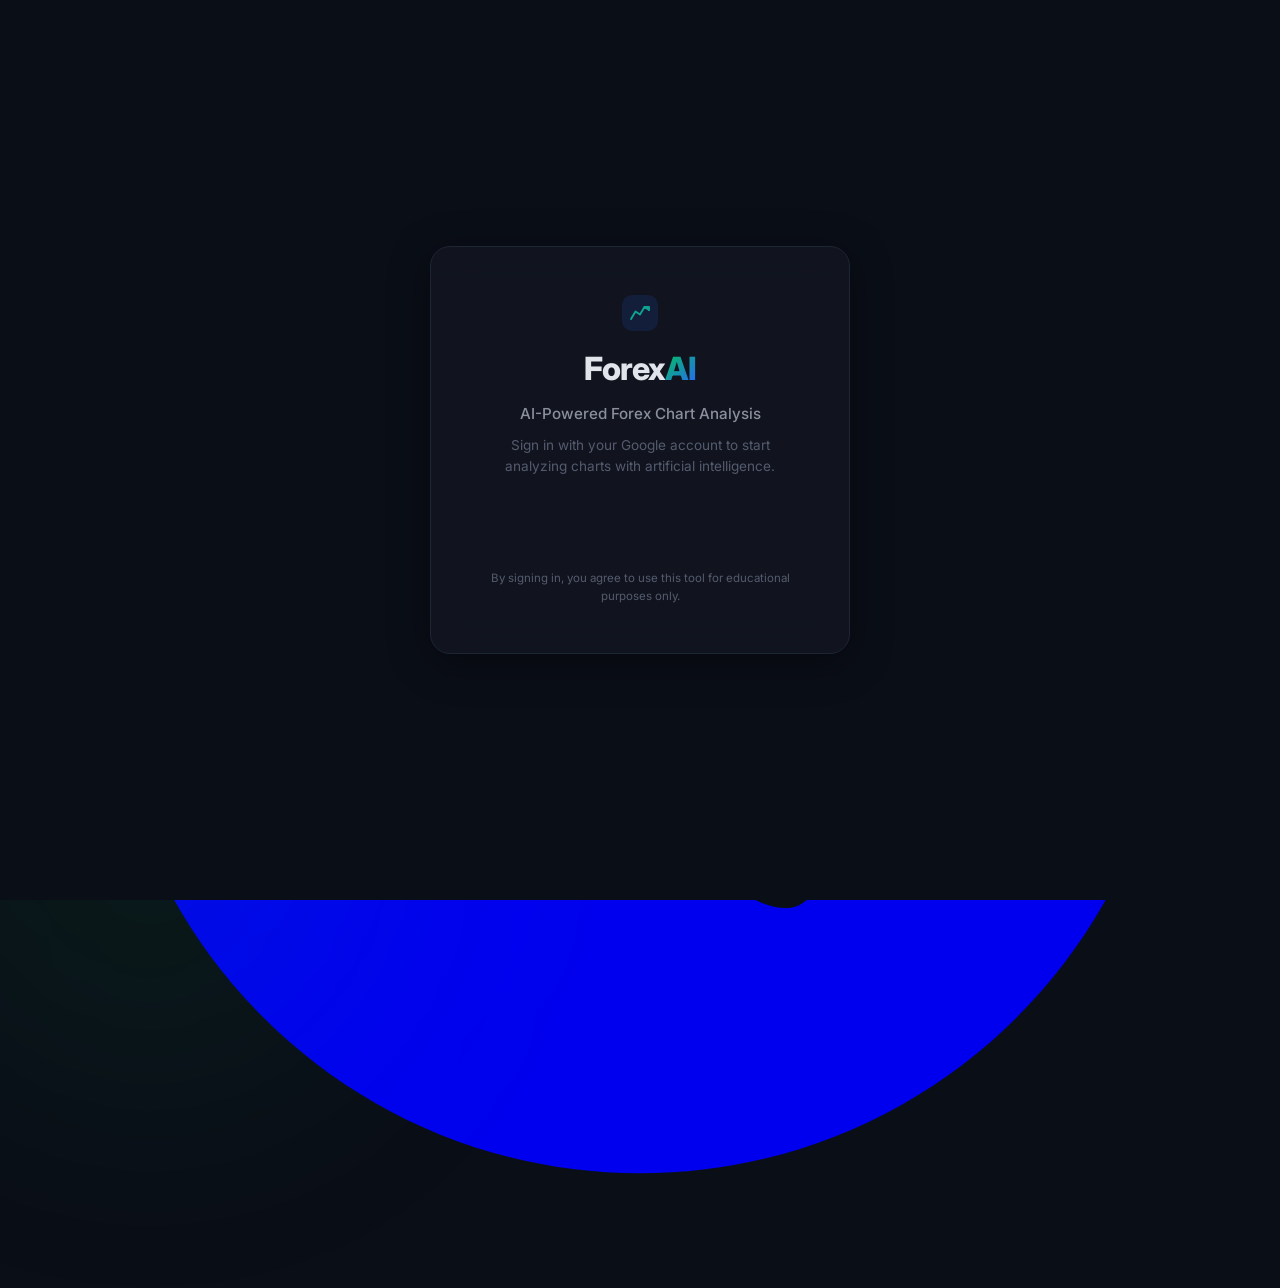
==== commit e44faac1: "Update index.html" ====
--- a/index.html
+++ b/index.html
@@ -1,17 +1,24 @@
 <!DOCTYPE html>
 <html lang="en">
+
 <head>
     <meta charset="UTF-8">
     <meta name="viewport" content="width=device-width, initial-scale=1.0">
-    <meta name="description" content="Forex AI Chart Analyzer - Upload your chart screenshot and get AI-powered Buy/Sell signals with detailed analysis">
+    <meta name="description"
+        content="Forex AI Chart Analyzer - Upload your chart screenshot and get AI-powered Buy/Sell signals with detailed analysis">
     <title>Forex AI Analyzer</title>
     <link rel="preconnect" href="https://fonts.googleapis.com">
     <link rel="preconnect" href="https://fonts.gstatic.com" crossorigin>
-    <link href="https://fonts.googleapis.com/css2?family=Inter:wght@300;400;500;600;700;800;900&display=swap" rel="stylesheet">
+    <link href="https://fonts.googleapis.com/css2?family=Inter:wght@300;400;500;600;700;800;900&display=swap"
+        rel="stylesheet">
     <link rel="stylesheet" href="style.css">
     <script src="https://accounts.google.com/gsi/client" async defer></script>
     <script src="https://js.stripe.com/v3/"></script>
+    <!-- Firebase SDKs -->
+    <script src="https://www.gstatic.com/firebasejs/10.12.2/firebase-app-compat.js"></script>
+    <script src="https://www.gstatic.com/firebasejs/10.12.2/firebase-firestore-compat.js"></script>
 </head>
+
 <body>
     <!-- Background Effects -->
     <div class="bg-grid"></div>
@@ -23,15 +30,28 @@
         <div class="forex-el el-2">$</div>
         <div class="forex-el el-3">£</div>
         <div class="forex-el el-4">¥</div>
-        <div class="forex-el el-5"><div class="candle-up"></div></div>
-        <div class="forex-el el-6"><div class="candle-down"></div></div>
-        <div class="forex-el el-7"><div class="candle-up"></div></div>
-        <div class="forex-el el-8"><div class="candle-down"></div></div>
+        <div class="forex-el el-5">
+            <div class="candle-up"></div>
+        </div>
+        <div class="forex-el el-6">
+            <div class="candle-down"></div>
+        </div>
+        <div class="forex-el el-7">
+            <div class="candle-up"></div>
+        </div>
+        <div class="forex-el el-8">
+            <div class="candle-down"></div>
+        </div>
         <div class="forex-el el-9">
-            <svg viewBox="0 0 24 24" width="32" height="32" fill="none" stroke="currentColor" stroke-width="2"><path d="M3 3v18h18"/><path d="M18 9l-5 5-4-4-6 6"/></svg>
+            <svg viewBox="0 0 24 24" width="32" height="32" fill="none" stroke="currentColor" stroke-width="2">
+                <path d="M3 3v18h18" />
+                <path d="M18 9l-5 5-4-4-6 6" />
+            </svg>
         </div>
         <div class="forex-el el-10">
-            <svg viewBox="0 0 24 24" width="32" height="32" fill="none" stroke="currentColor" stroke-width="2"><path d="M12 2v20M17 5H9.5a3.5 3.5 0 0 0 0 7h5a3.5 3.5 0 0 1 0 7H6"/></svg>
+            <svg viewBox="0 0 24 24" width="32" height="32" fill="none" stroke="currentColor" stroke-width="2">
+                <path d="M12 2v20M17 5H9.5a3.5 3.5 0 0 0 0 7h5a3.5 3.5 0 0 1 0 7H6" />
+            </svg>
         </div>
     </div>
 
@@ -41,12 +61,14 @@
             <div class="login-logo">
                 <div class="logo-icon logo-icon-lg">
                     <svg viewBox="0 0 32 32" fill="none">
-                        <path d="M4 24L10 14L16 18L22 8L28 12" stroke="url(#gradLogin)" stroke-width="2.5" stroke-linecap="round" stroke-linejoin="round"/>
-                        <path d="M22 8L28 8L28 12" stroke="url(#gradLogin)" stroke-width="2.5" stroke-linecap="round" stroke-linejoin="round"/>
+                        <path d="M4 24L10 14L16 18L22 8L28 12" stroke="url(#gradLogin)" stroke-width="2.5"
+                            stroke-linecap="round" stroke-linejoin="round" />
+                        <path d="M22 8L28 8L28 12" stroke="url(#gradLogin)" stroke-width="2.5" stroke-linecap="round"
+                            stroke-linejoin="round" />
                         <defs>
                             <linearGradient id="gradLogin" x1="4" y1="24" x2="28" y2="8">
-                                <stop stop-color="#00c853"/>
-                                <stop offset="1" stop-color="#2962ff"/>
+                                <stop stop-color="#00c853" />
+                                <stop offset="1" stop-color="#2962ff" />
                             </linearGradient>
                         </defs>
                     </svg>
@@ -54,7 +76,8 @@
                 <h1 class="login-title">Forex<span class="logo-ai">AI</span></h1>
             </div>
             <p class="login-subtitle">AI-Powered Forex Chart Analysis</p>
-            <p class="login-desc">Sign in with your Google account to start analyzing charts with artificial intelligence.</p>
+            <p class="login-desc">Sign in with your Google account to start analyzing charts with artificial
+                intelligence.</p>
             <div class="google-btn-wrapper">
                 <div id="googleSignInBtn"></div>
             </div>
@@ -68,12 +91,14 @@
             <div class="logo">
                 <div class="logo-icon">
                     <svg viewBox="0 0 32 32" fill="none">
-                        <path d="M4 24L10 14L16 18L22 8L28 12" stroke="url(#grad)" stroke-width="2.5" stroke-linecap="round" stroke-linejoin="round"/>
-                        <path d="M22 8L28 8L28 12" stroke="url(#grad)" stroke-width="2.5" stroke-linecap="round" stroke-linejoin="round"/>
+                        <path d="M4 24L10 14L16 18L22 8L28 12" stroke="url(#grad)" stroke-width="2.5"
+                            stroke-linecap="round" stroke-linejoin="round" />
+                        <path d="M22 8L28 8L28 12" stroke="url(#grad)" stroke-width="2.5" stroke-linecap="round"
+                            stroke-linejoin="round" />
                         <defs>
                             <linearGradient id="grad" x1="4" y1="24" x2="28" y2="8">
-                                <stop stop-color="#00c853"/>
-                                <stop offset="1" stop-color="#2962ff"/>
+                                <stop stop-color="#00c853" />
+                                <stop offset="1" stop-color="#2962ff" />
                             </linearGradient>
                         </defs>
                     </svg>
@@ -82,8 +107,9 @@
             </div>
             <div class="header-actions">
                 <button class="btn-pricing" id="btnPricing">
-                    <svg width="16" height="16" viewBox="0 0 24 24" fill="none" stroke="currentColor" stroke-width="2" stroke-linecap="round" stroke-linejoin="round">
-                        <path d="M12 2v20M17 5H9.5a3.5 3.5 0 0 0 0 7h5a3.5 3.5 0 0 1 0 7H6"/>
+                    <svg width="16" height="16" viewBox="0 0 24 24" fill="none" stroke="currentColor" stroke-width="2"
+                        stroke-linecap="round" stroke-linejoin="round">
+                        <path d="M12 2v20M17 5H9.5a3.5 3.5 0 0 0 0 7h5a3.5 3.5 0 0 1 0 7H6" />
                     </svg>
                     <span id="planBadge" class="plan-badge free">Free</span>
                 </button>
@@ -95,15 +121,23 @@
                     <span class="user-name" id="userName"></span>
                 </div>
                 <button class="btn-logout" id="btnLogout" title="Sign Out">
-                    <svg width="18" height="18" viewBox="0 0 24 24" fill="none" stroke="currentColor" stroke-width="2" stroke-linecap="round" stroke-linejoin="round">
-                        <path d="M9 21H5a2 2 0 0 1-2-2V5a2 2 0 0 1 2-2h4"/>
-                        <polyline points="16 17 21 12 16 7"/>
-                        <line x1="21" y1="12" x2="9" y2="12"/>
+                    <svg width="18" height="18" viewBox="0 0 24 24" fill="none" stroke="currentColor" stroke-width="2"
+                        stroke-linecap="round" stroke-linejoin="round">
+                        <path d="M9 21H5a2 2 0 0 1-2-2V5a2 2 0 0 1 2-2h4" />
+                        <polyline points="16 17 21 12 16 7" />
+                        <line x1="21" y1="12" x2="9" y2="12" />
                     </svg>
                 </button>
             </div>
         </div>
     </header>
+
+    <!-- Live Ticker -->
+    <div class="ticker-wrap" id="priceTicker" style="display:none;">
+        <div class="ticker-move" id="tickerContent">
+            <!-- Ticker items will be generated here -->
+        </div>
+    </div>
 
     <!-- Pricing Modal -->
     <div class="modal-overlay" id="pricingModal">
@@ -122,23 +156,40 @@
                     </div>
                     <ul class="pricing-features">
                         <li class="included">
-                            <svg width="16" height="16" viewBox="0 0 24 24" fill="none" stroke="currentColor" stroke-width="2.5"><polyline points="20 6 9 17 4 12"/></svg>
+                            <svg width="16" height="16" viewBox="0 0 24 24" fill="none" stroke="currentColor"
+                                stroke-width="2.5">
+                                <polyline points="20 6 9 17 4 12" />
+                            </svg>
                             3 analyses per day
                         </li>
                         <li class="included">
-                            <svg width="16" height="16" viewBox="0 0 24 24" fill="none" stroke="currentColor" stroke-width="2.5"><polyline points="20 6 9 17 4 12"/></svg>
+                            <svg width="16" height="16" viewBox="0 0 24 24" fill="none" stroke="currentColor"
+                                stroke-width="2.5">
+                                <polyline points="20 6 9 17 4 12" />
+                            </svg>
                             Basic Buy/Sell signals
                         </li>
                         <li class="included">
-                            <svg width="16" height="16" viewBox="0 0 24 24" fill="none" stroke="currentColor" stroke-width="2.5"><polyline points="20 6 9 17 4 12"/></svg>
+                            <svg width="16" height="16" viewBox="0 0 24 24" fill="none" stroke="currentColor"
+                                stroke-width="2.5">
+                                <polyline points="20 6 9 17 4 12" />
+                            </svg>
                             Analysis history
                         </li>
                         <li class="excluded">
-                            <svg width="16" height="16" viewBox="0 0 24 24" fill="none" stroke="currentColor" stroke-width="2.5"><line x1="18" y1="6" x2="6" y2="18"/><line x1="6" y1="6" x2="18" y2="18"/></svg>
+                            <svg width="16" height="16" viewBox="0 0 24 24" fill="none" stroke="currentColor"
+                                stroke-width="2.5">
+                                <line x1="18" y1="6" x2="6" y2="18" />
+                                <line x1="6" y1="6" x2="18" y2="18" />
+                            </svg>
                             Key levels & indicators
                         </li>
                         <li class="excluded">
-                            <svg width="16" height="16" viewBox="0 0 24 24" fill="none" stroke="currentColor" stroke-width="2.5"><line x1="18" y1="6" x2="6" y2="18"/><line x1="6" y1="6" x2="18" y2="18"/></svg>
+                            <svg width="16" height="16" viewBox="0 0 24 24" fill="none" stroke="currentColor"
+                                stroke-width="2.5">
+                                <line x1="18" y1="6" x2="6" y2="18" />
+                                <line x1="6" y1="6" x2="18" y2="18" />
+                            </svg>
                             Priority AI processing
                         </li>
                     </ul>
@@ -155,28 +206,46 @@
                     </div>
                     <ul class="pricing-features">
                         <li class="included">
-                            <svg width="16" height="16" viewBox="0 0 24 24" fill="none" stroke="currentColor" stroke-width="2.5"><polyline points="20 6 9 17 4 12"/></svg>
+                            <svg width="16" height="16" viewBox="0 0 24 24" fill="none" stroke="currentColor"
+                                stroke-width="2.5">
+                                <polyline points="20 6 9 17 4 12" />
+                            </svg>
                             Unlimited analyses
                         </li>
                         <li class="included">
-                            <svg width="16" height="16" viewBox="0 0 24 24" fill="none" stroke="currentColor" stroke-width="2.5"><polyline points="20 6 9 17 4 12"/></svg>
+                            <svg width="16" height="16" viewBox="0 0 24 24" fill="none" stroke="currentColor"
+                                stroke-width="2.5">
+                                <polyline points="20 6 9 17 4 12" />
+                            </svg>
                             Advanced Buy/Sell signals
                         </li>
                         <li class="included">
-                            <svg width="16" height="16" viewBox="0 0 24 24" fill="none" stroke="currentColor" stroke-width="2.5"><polyline points="20 6 9 17 4 12"/></svg>
+                            <svg width="16" height="16" viewBox="0 0 24 24" fill="none" stroke="currentColor"
+                                stroke-width="2.5">
+                                <polyline points="20 6 9 17 4 12" />
+                            </svg>
                             Analysis history
                         </li>
                         <li class="included">
-                            <svg width="16" height="16" viewBox="0 0 24 24" fill="none" stroke="currentColor" stroke-width="2.5"><polyline points="20 6 9 17 4 12"/></svg>
+                            <svg width="16" height="16" viewBox="0 0 24 24" fill="none" stroke="currentColor"
+                                stroke-width="2.5">
+                                <polyline points="20 6 9 17 4 12" />
+                            </svg>
                             Key levels & indicators
                         </li>
                         <li class="included">
-                            <svg width="16" height="16" viewBox="0 0 24 24" fill="none" stroke="currentColor" stroke-width="2.5"><polyline points="20 6 9 17 4 12"/></svg>
+                            <svg width="16" height="16" viewBox="0 0 24 24" fill="none" stroke="currentColor"
+                                stroke-width="2.5">
+                                <polyline points="20 6 9 17 4 12" />
+                            </svg>
                             Priority AI processing
                         </li>
                     </ul>
                     <button class="btn-plan upgrade" id="btnUpgrade">
-                        <svg width="16" height="16" viewBox="0 0 24 24" fill="none" stroke="currentColor" stroke-width="2.5"><polygon points="13 2 3 14 12 14 11 22 21 10 12 10 13 2"/></svg>
+                        <svg width="16" height="16" viewBox="0 0 24 24" fill="none" stroke="currentColor"
+                            stroke-width="2.5">
+                            <polygon points="13 2 3 14 12 14 11 22 21 10 12 10 13 2" />
+                        </svg>
                         Upgrade Now
                     </button>
                 </div>
@@ -192,28 +261,71 @@
                 <h3>Complete Payment</h3>
                 <p>ForexAI Premium - $40/month</p>
             </div>
-            
+
+            <div class="payment-tabs">
+                <button type="button" class="pay-tab active" data-method="card">Card</button>
+                <button type="button" class="pay-tab" data-method="paypal">PayPal</button>
+                <button type="button" class="pay-tab" data-method="crypto">Crypto</button>
+            </div>
+
             <form class="checkout-form" id="checkoutForm">
                 <div class="form-group">
                     <label>Email Address</label>
                     <input type="email" id="checkoutEmail" required placeholder="you@example.com">
                 </div>
-                
-                <div class="form-group">
-                    <label>Card Information</label>
-                    <div class="card-input-wrapper">
-                        <svg class="card-icon" width="20" height="20" viewBox="0 0 24 24" fill="none" stroke="currentColor" stroke-width="2" stroke-linecap="round" stroke-linejoin="round"><rect x="1" y="4" width="22" height="16" rx="2" ry="2"></rect><line x1="1" y1="10" x2="23" y2="10"></line></svg>
-                        <input type="text" id="cardNumber" class="card-number" placeholder="0000 0000 0000 0000" maxlength="19" required>
-                    </div>
-                    <div class="card-details-row">
-                        <input type="text" id="cardExpiry" placeholder="MM / YY" maxlength="7" required>
-                        <input type="text" id="cardCvc" placeholder="CVC" maxlength="4" required>
-                    </div>
-                </div>
-
-                <div class="form-group">
-                    <label>Name on Card</label>
-                    <input type="text" id="cardName" required placeholder="John Doe">
+
+                <!-- Card Section -->
+                <div class="pay-section active" id="sec-card">
+                    <div class="form-group">
+                        <label>Card Information</label>
+                        <div class="card-input-wrapper">
+                            <svg class="card-icon" width="20" height="20" viewBox="0 0 24 24" fill="none"
+                                stroke="currentColor" stroke-width="2" stroke-linecap="round" stroke-linejoin="round">
+                                <rect x="1" y="4" width="22" height="16" rx="2" ry="2"></rect>
+                                <line x1="1" y1="10" x2="23" y2="10"></line>
+                            </svg>
+                            <input type="text" id="cardNumber" class="card-number" placeholder="0000 0000 0000 0000"
+                                maxlength="19" required>
+                        </div>
+                        <div class="card-details-row">
+                            <input type="text" id="cardExpiry" placeholder="MM / YY" maxlength="7" required>
+                            <input type="text" id="cardCvc" placeholder="CVC" maxlength="4" required>
+                        </div>
+                    </div>
+
+                    <div class="form-group">
+                        <label>Name on Card</label>
+                        <input type="text" id="cardName" required placeholder="John Doe">
+                    </div>
+                </div>
+
+                <!-- PayPal Section -->
+                <div class="pay-section" id="sec-paypal" style="display: none;">
+                    <div class="paypal-box">
+                        <svg viewBox="0 0 24 24" width="40" height="40" fill="#0079C1">
+                            <path d="M7.076 21.337H2.47a.641.641 0 0 1-.633-.74L4.944 3.72a.64.64 0 0 1 .633-.54h8.525c2.906 0 5.123.86 6.136 2.82.44 1.13.56 2.47.16 4.31-1.07 4.98-4.5 7.67-9.52 7.67H8.8c-.53 0-.94.39-1.03.92l-1.06 6.36c-.05.27-.29.46-.56.46l-.07-.02z"/>
+                        </svg>
+                        <p>You will be securely redirected to PayPal to complete your purchase.</p>
+                    </div>
+                </div>
+
+                <div class="pay-section" id="sec-crypto" style="display: none;">
+                    <div class="crypto-box">
+                        <p class="crypto-title">Send exactly <strong>40 USDT (TRC20)</strong></p>
+                        <div class="crypto-address-wrapper">
+                            <input type="text" id="cryptoAddress" value="THGjk3qoKtQnQwnNLsLhcCij7i1syFT5ng" readonly>
+                            <button type="button" id="btnCopyCrypto">Copy</button>
+                        </div>
+                        <div style="margin-top: 15px; padding: 12px; background: rgba(41, 98, 255, 0.08); border-radius: 8px; font-size: 0.85rem; color: var(--text-secondary); line-height: 1.5;">
+                            After making the payment, send a <strong>Screenshot</strong> to Support along with:<br>
+                            ✅ <strong>Name, Surname, Gmail</strong><br><br>
+                            👉 <a href="https://t.me/Forex_Al_org" id="telegramLink" target="_blank" style="color: var(--blue); font-weight: 700; text-decoration: none;">Support Telegram</a> <br>
+                            to activate your Premium immediately!
+                        </div>
+                        <div class="crypto-status" style="margin-top: 15px;">
+                            <span class="spinner-small"></span> Awaiting payment confirmation...
+                        </div>
+                    </div>
                 </div>
 
                 <button type="submit" class="btn-pay" id="btnPay">
@@ -221,7 +333,10 @@
                     <div class="spinner pay-spinner" style="display:none;"></div>
                 </button>
                 <div class="secure-badge">
-                    <svg width="14" height="14" viewBox="0 0 24 24" fill="none" stroke="currentColor" stroke-width="2"><rect x="3" y="11" width="18" height="11" rx="2" ry="2"></rect><path d="M7 11V7a5 5 0 0 1 10 0v4"></path></svg>
+                    <svg width="14" height="14" viewBox="0 0 24 24" fill="none" stroke="currentColor" stroke-width="2">
+                        <rect x="3" y="11" width="18" height="11" rx="2" ry="2"></rect>
+                        <path d="M7 11V7a5 5 0 0 1 10 0v4"></path>
+                    </svg>
                     Payments are secure and encrypted
                 </div>
             </form>
@@ -233,7 +348,8 @@
         <!-- Hero Section -->
         <section class="hero">
             <h1>Analyze Forex Charts <br><span class="gradient-text">with Artificial Intelligence</span></h1>
-            <p class="hero-desc">Upload a chart screenshot and get professional analysis with Buy/Sell signals, risk levels, and detailed recommendations.</p>
+            <p class="hero-desc">Upload a chart screenshot and get professional analysis with Buy/Sell signals, risk
+                levels, and detailed recommendations.</p>
         </section>
 
         <!-- Upload Section -->
@@ -241,10 +357,11 @@
             <div class="upload-zone" id="uploadZone">
                 <div class="upload-content" id="uploadContent">
                     <div class="upload-icon">
-                        <svg width="48" height="48" viewBox="0 0 24 24" fill="none" stroke="currentColor" stroke-width="1.5" stroke-linecap="round" stroke-linejoin="round">
-                            <path d="M21 15v4a2 2 0 0 1-2 2H5a2 2 0 0 1-2-2v-4"/>
-                            <polyline points="17 8 12 3 7 8"/>
-                            <line x1="12" y1="3" x2="12" y2="15"/>
+                        <svg width="48" height="48" viewBox="0 0 24 24" fill="none" stroke="currentColor"
+                            stroke-width="1.5" stroke-linecap="round" stroke-linejoin="round">
+                            <path d="M21 15v4a2 2 0 0 1-2 2H5a2 2 0 0 1-2-2v-4" />
+                            <polyline points="17 8 12 3 7 8" />
+                            <line x1="12" y1="3" x2="12" y2="15" />
                         </svg>
                     </div>
                     <h3>Drag & drop your chart here</h3>
@@ -254,7 +371,11 @@
                 <div class="upload-preview" id="uploadPreview" style="display:none;">
                     <img id="previewImg" alt="Preview">
                     <button class="btn-remove" id="btnRemove" title="Remove image">
-                        <svg width="20" height="20" viewBox="0 0 24 24" fill="none" stroke="currentColor" stroke-width="2"><line x1="18" y1="6" x2="6" y2="18"/><line x1="6" y1="6" x2="18" y2="18"/></svg>
+                        <svg width="20" height="20" viewBox="0 0 24 24" fill="none" stroke="currentColor"
+                            stroke-width="2">
+                            <line x1="18" y1="6" x2="6" y2="18" />
+                            <line x1="6" y1="6" x2="18" y2="18" />
+                        </svg>
                     </button>
                 </div>
                 <input type="file" id="fileInput" accept="image/*" hidden>
@@ -262,8 +383,9 @@
 
             <button class="btn-analyze" id="btnAnalyze" disabled>
                 <span class="btn-text">
-                    <svg width="20" height="20" viewBox="0 0 24 24" fill="none" stroke="currentColor" stroke-width="2" stroke-linecap="round" stroke-linejoin="round">
-                        <polygon points="13 2 3 14 12 14 11 22 21 10 12 10 13 2"/>
+                    <svg width="20" height="20" viewBox="0 0 24 24" fill="none" stroke="currentColor" stroke-width="2"
+                        stroke-linecap="round" stroke-linejoin="round">
+                        <polygon points="13 2 3 14 12 14 11 22 21 10 12 10 13 2" />
                     </svg>
                     Analyze with AI
                 </span>
@@ -343,6 +465,13 @@
         </section>
     </main>
 
+    <!-- Floating Support Button -->
+    <a href="https://t.me/Forex_Al_org" target="_blank" class="floating-support" title="Contact Support">
+        <svg viewBox="0 0 24 24" fill="currentColor">
+            <path d="M12 2C6.48 2 2 6.48 2 12s4.48 10 10 10 10-4.48 10-10S17.52 2 12 2zm4.64 6.8c-.15 1.58-.8 5.42-1.13 7.19-.14.75-.42 1-.68 1.03-.58.05-1.02-.38-1.58-.75-.88-.58-1.38-.94-2.23-1.5-.99-.65-.35-1.01.22-1.59.15-.15 2.71-2.48 2.76-2.69.01-.03.01-.14-.07-.18-.08-.05-.19-.02-.27 0-.12.03-1.96 1.25-5.54 3.69-.52.36-1 .53-1.42.52-.47-.01-1.37-.26-2.03-.48-.82-.27-1.47-.42-1.42-.88.03-.24.29-.48.79-.74 3.08-1.34 5.15-2.23 6.19-2.66 2.95-1.23 3.56-1.44 3.96-1.45.09 0 .28.02.41.11.1.07.13.16.14.23.01.12.01.25 0 .33z"/>
+        </svg>
+    </a>
+
     <script src="app.js"></script>
 </body>
 </html>
--- a/style.css
+++ b/style.css
@@ -95,6 +95,64 @@
     66% { transform: translate(-20px, 20px); }
 }
 
+.bg-forex-elements {
+    position: fixed;
+    inset: 0;
+    pointer-events: none;
+    z-index: 0;
+    overflow: hidden;
+}
+
+.forex-el {
+    position: absolute;
+    color: rgba(255, 255, 255, 0.03);
+    font-size: 80px;
+    font-weight: 800;
+    animation: floatForex 30s ease-in-out infinite;
+}
+
+.forex-el.el-1 { top: 15%; left: 10%; animation-duration: 35s; }
+.forex-el.el-2 { top: 75%; left: 85%; animation-duration: 25s; animation-direction: reverse; }
+.forex-el.el-3 { top: 60%; left: 5%; animation-duration: 40s; }
+.forex-el.el-4 { top: 20%; left: 80%; animation-duration: 28s; animation-direction: reverse; }
+.forex-el.el-5 { top: 40%; left: 15%; }
+.forex-el.el-6 { top: 80%; left: 40%; animation-delay: -5s; }
+.forex-el.el-7 { top: 30%; left: 70%; animation-delay: -10s; }
+.forex-el.el-8 { top: 10%; left: 40%; animation-delay: -15s; }
+.forex-el.el-9 { top: 50%; left: 85%; color: rgba(0, 200, 83, 0.04); }
+.forex-el.el-10 { top: 85%; left: 15%; color: rgba(41, 98, 255, 0.04); }
+
+.candle-up, .candle-down {
+    width: 20px;
+    height: 60px;
+    background: rgba(0, 200, 83, 0.05);
+    position: relative;
+    border-radius: 2px;
+}
+
+.candle-down {
+    background: rgba(255, 23, 68, 0.05);
+}
+
+.candle-up::before, .candle-down::before {
+    content: '';
+    position: absolute;
+    width: 2px;
+    height: 100px;
+    background: inherit;
+    left: 50%;
+    top: -20px;
+    transform: translateX(-50%);
+    z-index: -1;
+}
+
+@keyframes floatForex {
+    0%, 100% { transform: translate(0, 0) rotate(0deg); }
+    25% { transform: translate(20px, -20px) rotate(5deg); }
+    50% { transform: translate(0, -40px) rotate(0deg); }
+    75% { transform: translate(-20px, -20px) rotate(-5deg); }
+}
+
 /* ===== LOGIN SCREEN ===== */
 .login-screen {
     position: fixed;
@@ -283,6 +341,43 @@
     border-color: var(--red);
     color: var(--red);
     background: var(--red-dim);
+}
+
+/* ===== TICKER ===== */
+.ticker-wrap {
+    width: 100%;
+    background: rgba(10, 14, 23, 0.95);
+    border-bottom: 1px solid var(--border);
+    padding: 8px 0;
+    overflow: hidden;
+    position: relative;
+    z-index: 99;
+}
+
+.ticker-move {
+    display: inline-flex;
+    white-space: nowrap;
+    animation: ticker 30s linear infinite;
+}
+
+.ticker-item {
+    display: inline-flex;
+    align-items: center;
+    gap: 8px;
+    padding: 0 24px;
+    font-size: 0.8rem;
+    font-weight: 600;
+    border-right: 1px solid var(--border);
+}
+
+.ticker-pair { color: var(--text-primary); }
+.ticker-price { color: var(--text-secondary); font-family: monospace; font-size: 0.85rem;}
+.ticker-change.up { color: var(--green); }
+.ticker-change.down { color: var(--red); }
+
+@keyframes ticker {
+    0% { transform: translateX(0); }
+    100% { transform: translateX(-50%); }
 }
 
 /* ===== MAIN ===== */
@@ -1314,3 +1409,108 @@
         display: none;
     }
 }
+
+/* ===== PAYMENT TABS ===== */
+.payment-tabs {
+    display: flex;
+    gap: 10px;
+    margin-bottom: 20px;
+    background: var(--bg-primary);
+    padding: 6px;
+    border-radius: var(--radius);
+}
+
+.pay-tab {
+    flex: 1;
+    padding: 10px;
+    background: transparent;
+    border: none;
+    border-radius: var(--radius);
+    color: var(--text-muted);
+    font-weight: 600;
+    cursor: pointer;
+    transition: var(--transition);
+}
+
+.pay-tab.active {
+    background: var(--bg-card);
+    color: var(--text-primary);
+    box-shadow: var(--shadow);
+}
+
+.pay-section {
+    display: none;
+    animation: fadeUp 0.4s ease-out;
+}
+
+.pay-section.active {
+    display: block;
+}
+
+.paypal-box {
+    text-align: center;
+    padding: 30px 20px;
+    background: rgba(0, 121, 193, 0.05);
+    border: 1px dashed rgba(0, 121, 193, 0.3);
+    border-radius: var(--radius);
+    margin-bottom: 20px;
+}
+
+.paypal-box svg { margin-bottom: 15px; }
+.paypal-box p { color: var(--text-secondary); font-size: 0.9rem; }
+
+.crypto-box {
+    text-align: center;
+    padding: 24px 20px;
+    background: rgba(0, 200, 83, 0.05);
+    border: 1px dashed rgba(0, 200, 83, 0.3);
+    border-radius: var(--radius);
+    margin-bottom: 20px;
+}
+
+.crypto-title { font-size: 1.1rem; color: var(--text-primary); margin-bottom: 15px; }
+.crypto-title strong { color: var(--green); }
+
+.crypto-address-wrapper { display: flex; gap: 10px; margin-bottom: 20px; }
+
+#cryptoAddress {
+    flex: 1;
+    background: var(--bg-primary);
+    border: 1px solid var(--border);
+    padding: 12px;
+    border-radius: var(--radius);
+    color: var(--text-secondary);
+    font-family: monospace;
+    font-size: 0.9rem;
+}
+
+#btnCopyCrypto {
+    background: var(--bg-card);
+    border: 1px solid var(--border);
+    color: var(--text-primary);
+    padding: 0 20px;
+    border-radius: var(--radius);
+    font-weight: 600;
+    cursor: pointer;
+    transition: var(--transition);
+}
+
+#btnCopyCrypto:hover { background: var(--bg-card-hover); }
+
+.crypto-status {
+    display: flex;
+    align-items: center;
+    justify-content: center;
+    gap: 10px;
+    color: var(--text-muted);
+    font-size: 0.85rem;
+}
+
+.spinner-small {
+    width: 14px;
+    height: 14px;
+    border: 2px solid rgba(255, 255, 255, 0.2);
+    border-top-color: var(--green);
+    border-radius: 50%;
+    animation: spin 0.8s linear infinite;
+}
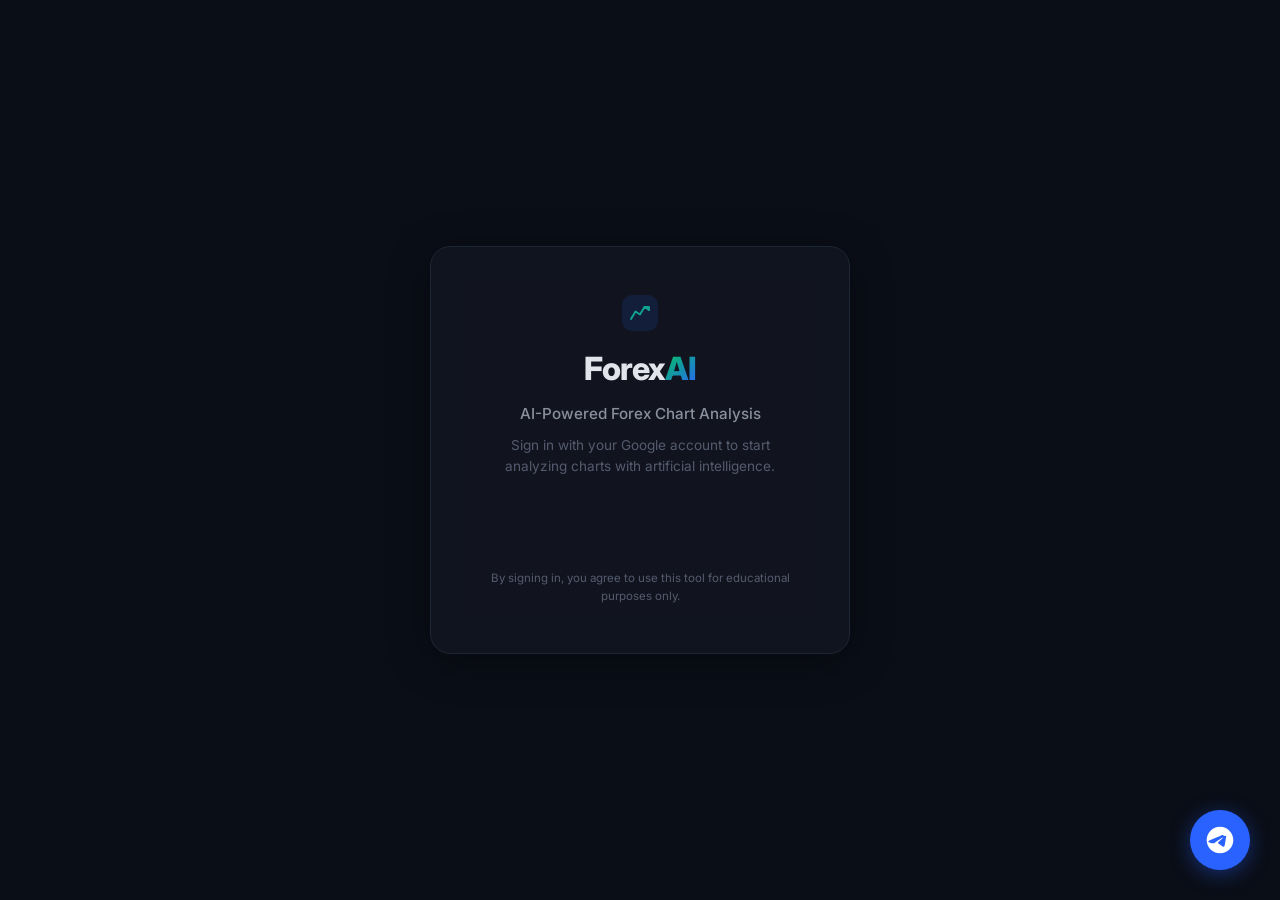
==== commit 500c4dd8: "Update index.html" ====
--- a/index.html
+++ b/index.html
@@ -12,6 +12,10 @@
     <link href="https://fonts.googleapis.com/css2?family=Inter:wght@300;400;500;600;700;800;900&display=swap"
         rel="stylesheet">
     <link rel="stylesheet" href="style.css">
+    
+    <!-- Favicon (Ikona e Faqes) -->
+    <link rel="icon" type="image/png" href="favicon.png">
+    <link rel="apple-touch-icon" href="favicon.png">
     <script src="https://accounts.google.com/gsi/client" async defer></script>
     <script src="https://js.stripe.com/v3/"></script>
     <!-- Firebase SDKs -->
@@ -381,7 +385,21 @@
                 <input type="file" id="fileInput" accept="image/*" hidden>
             </div>
 
-            <button class="btn-analyze" id="btnAnalyze" disabled>
+            <div class="pair-selector" style="margin-top: 15px; margin-bottom: 15px; text-align: center;">
+                <label for="manualPair" style="color: var(--text-muted); margin-right: 10px; font-weight: 500;">Pala Valutore (Zgjidhni me dorë):</label>
+                <select id="manualPair" style="padding: 10px 15px; border-radius: var(--radius); background: var(--surface-light); border: 1px solid var(--border); color: var(--text); font-family: 'Inter', sans-serif; cursor: pointer; outline: none; font-weight: 600;">
+                    <option value="EUR/USD">EUR/USD</option>
+                    <option value="GBP/USD">GBP/USD</option>
+                    <option value="USD/JPY">USD/JPY</option>
+                    <option value="USD/CHF">USD/CHF</option>
+                    <option value="AUD/USD">AUD/USD</option>
+                    <option value="NZD/USD">NZD/USD</option>
+                    <option value="EUR/GBP">EUR/GBP</option>
+                    <option value="EUR/JPY">EUR/JPY</option>
+                    <option value="XAU/USD">Ar (XAU/USD)</option>
+                    <option value="BTC/USD">Bitcoin (BTC/USD)</option>
+                </select>
+            </div>            <button class="btn-analyze" id="btnAnalyze" disabled>
                 <span class="btn-text">
                     <svg width="20" height="20" viewBox="0 0 24 24" fill="none" stroke="currentColor" stroke-width="2"
                         stroke-linecap="round" stroke-linejoin="round">
--- a/style.css
+++ b/style.css
@@ -1047,8 +1047,9 @@
     background: rgba(0, 0, 0, 0.7);
     backdrop-filter: blur(8px);
     display: flex;
-    align-items: center;
+    align-items: flex-start;
     justify-content: center;
+    overflow-y: auto;
     z-index: 1000;
     opacity: 0;
     pointer-events: none;
@@ -1068,6 +1069,7 @@
     padding: 36px;
     max-width: 720px;
     width: 100%;
+    margin: auto;
     position: relative;
     transform: translateY(20px) scale(0.95);
     transition: var(--transition);
@@ -1514,3 +1516,45 @@
     border-radius: 50%;
     animation: spin 0.8s linear infinite;
 }
+
+/* ===== FLOATING SUPPORT ===== */
+.floating-support {
+    position: fixed;
+    bottom: 30px;
+    right: 30px;
+    width: 60px;
+    height: 60px;
+    background: var(--blue);
+    color: white;
+    border-radius: 50%;
+    display: flex;
+    align-items: center;
+    justify-content: center;
+    box-shadow: 0 4px 20px rgba(41, 98, 255, 0.4);
+    z-index: 1000;
+    transition: var(--transition);
+}
+
+.floating-support:hover {
+    transform: translateY(-5px) scale(1.05);
+    box-shadow: 0 8px 30px rgba(41, 98, 255, 0.6);
+    background: #4779ff;
+}
+
+.floating-support svg {
+    width: 32px;
+    height: 32px;
+}
+
+@media (max-width: 768px) {
+    .floating-support {
+        bottom: 20px;
+        right: 20px;
+        width: 50px;
+        height: 50px;
+    }
+    .floating-support svg {
+        width: 26px;
+        height: 26px;
+    }
+}
